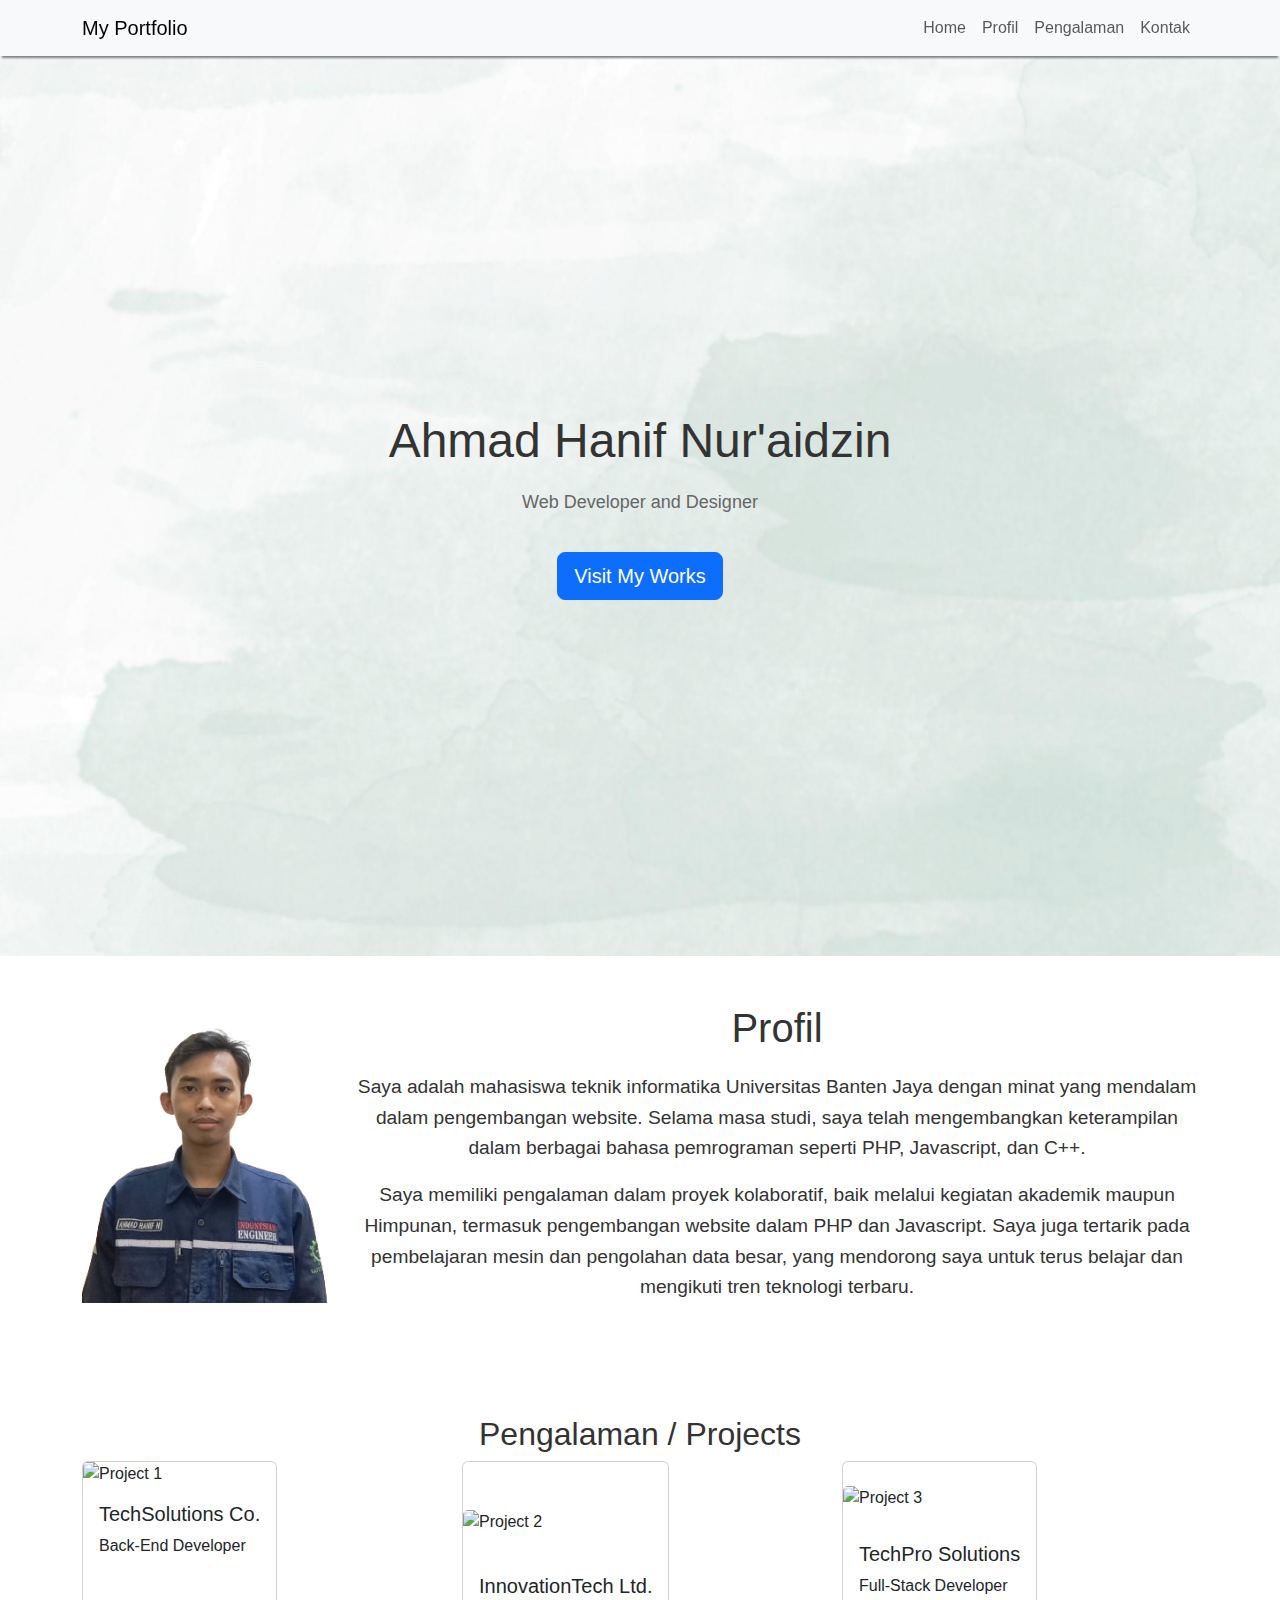
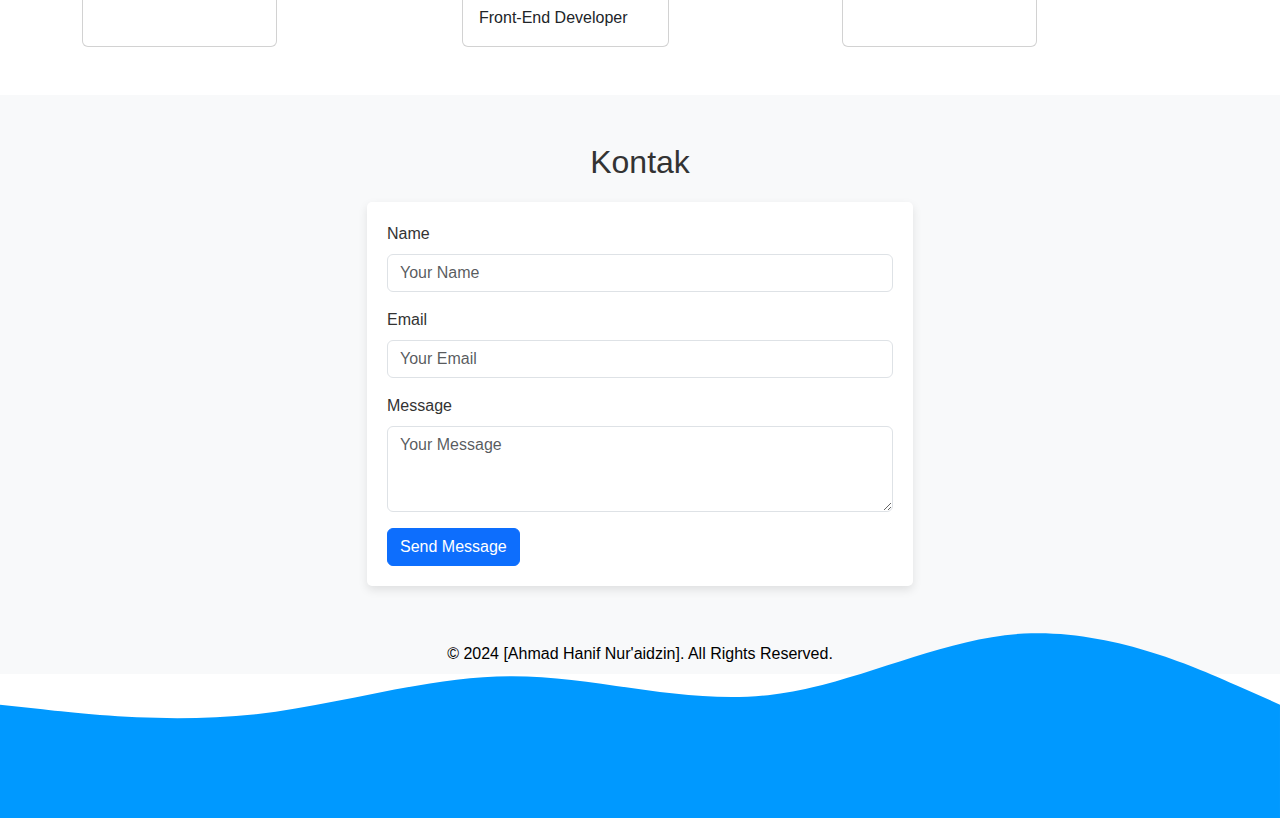
==== templates/about.html @ 92bc4e28 "first commit" ====
<!DOCTYPE html>
<html lang="en">

<head>
    <meta charset="UTF-8">
    <meta name="viewport" content="width=device-width, initial-scale=1.0">
    <meta http-equiv="X-UA-Compatible" content="ie=edge">

    <meta property="og:title" content="My portofolio" />
    <meta property="og:description" content="perkenalkan saya adalah Hanif" />
    <meta property="og:image" content="{{ url_for('static', filename='ogimage.png') }}" />

    <title>Portfolio</title>
    <!-- Bootstrap CSS -->
    <link href="https://cdn.jsdelivr.net/npm/bootstrap@5.3.0-alpha3/dist/css/bootstrap.min.css" rel="stylesheet">
    <!-- Custom CSS -->
    <link rel="stylesheet" href="/static/style.css">
</head>

<body>
    <!-- Navbar -->
    <nav class="navbar navbar-expand-lg navbar-light bg-light sticky-top">
        <div class="container">
            <a class="navbar-brand" href="#">My Portfolio</a>
            <button class="navbar-toggler" type="button" data-bs-toggle="collapse" data-bs-target="#navbarNav"
                aria-controls="navbarNav" aria-expanded="false" aria-label="Toggle navigation">
                <span class="navbar-toggler-icon"></span>
            </button>
            <div class="collapse navbar-collapse" id="navbarNav">
                <ul class="navbar-nav ms-auto">
                    <li class="nav-item"><a class="nav-link" href="#home">Home</a></li>
                    <li class="nav-item"><a class="nav-link" href="#about">Profil</a></li>
                    <li class="nav-item"><a class="nav-link" href="#projects">Pengalaman</a></li>
                    <li class="nav-item"><a class="nav-link" href="#contact">Kontak</a></li>
                </ul>
            </div>
        </div>
    </nav>

    <!-- Home Section -->
    <section id="home" class="home-section d-flex justify-content-center align-items-center text-center">
        <div class="container">
            <h1>Ahmad Hanif Nur'aidzin</h1>
            <p class="lead">Web Developer and Designer</p>
            <button type="button" class="btn btn-primary btn-lg">Visit My Works</button>
        </div>
    </section>

    <section id="about" class="py-5">
        <div class="container d-flex flex-column flex-md-row justify-content-center align-items-center text-center">
            <img src="/static/AhmadH.png" alt="myprofil" class="img-fluid mb-4 mb-md-0 me-md-4" style="max-width: 250px;">
            <div>
                <h2>Profil</h2>
                <p class="lead">Saya adalah mahasiswa teknik informatika Universitas Banten Jaya dengan minat yang
                    mendalam dalam pengembangan website. Selama masa studi, saya telah mengembangkan keterampilan dalam
                    berbagai bahasa pemrograman seperti PHP, Javascript, dan C++.</p>
                <p class="lead">Saya memiliki pengalaman dalam proyek kolaboratif, baik melalui kegiatan akademik maupun
                    Himpunan,
                    termasuk pengembangan website dalam PHP dan Javascript. Saya juga tertarik pada pembelajaran mesin
                    dan pengolahan data besar, yang mendorong saya untuk terus belajar dan mengikuti tren teknologi
                    terbaru.</p>
            </div>
        </div>
    </section>

    <!-- Pengalaman Section -->
    <section id="projects" class="py-5">
        <div class="container">
            <h2 class="text-center">Pengalaman / Projects</h2>
            <div class="row g-4">
                <div class="col-12 col-md-4 d-flex align-items-stretch">
                    <div class="card">
                        <img src="https://encrypted-tbn0.gstatic.com/images?q=tbn:ANd9GcT_2bYtlogyQHgT5s_NgUyyk3NBebtdFf0IPvoo3VWDStTkLEfFxw-N_XpYcly5mUkxAKo&usqp=CAU"
                            class="card-img-top" alt="Project 1">
                        <div class="card-body">
                            <h5 class="card-title">TechSolutions Co.</h5>
                            <p class="card-text">Back-End Developer</p>
                        </div>
                    </div>
                </div>
                <div class="col-12 col-md-4 d-flex align-items-stretch">
                    <div class="card">
                        <img src="https://techinnovations.com/wp-content/uploads/2021/09/cropped-TI_logo-e1632418080367.png"
                            class="card-img-top mt-5" alt="Project 2">
                        <div class="card-body mt-4">
                            <h5 class="card-title">InnovationTech Ltd.</h5>
                            <p class="card-text">Front-End Developer</p>
                        </div>
                    </div>
                </div>
                <div class="col-12 col-md-4 d-flex align-items-stretch">
                    <div class="card">
                        <img src="https://encrypted-tbn0.gstatic.com/images?q=tbn:ANd9GcQVvgkan53L31uXRafHlExmIZnlYBqg1v7WSXT_R5zm4n1tO8F9V_QNJKxE2XrvUtcHBfY&usqp=CAU"
                            class="card-img-top mt-4" alt="Project 3">
                        <div class="card-body mt-3">
                            <h5 class="card-title">TechPro Solutions</h5>
                            <p class="card-text">Full-Stack Developer</p>
                        </div>
                    </div>
                </div>
            </div>
        </div>
    </section>

    <!-- Kontak Section -->
    <section id="contact" class="py-5 bg-light">
        <div class="container">
            <h2 class="text-center">Kontak</h2>
            <div class="row justify-content-center">
                <div class="col-12 col-md-6">
                    <form>
                        <div class="mb-3">
                            <label for="name" class="form-label">Name</label>
                            <input type="text" class="form-control" id="name" placeholder="Your Name">
                        </div>
                        <div class="mb-3">
                            <label for="email" class="form-label">Email</label>
                            <input type="email" class="form-control" id="email" placeholder="Your Email">
                        </div>
                        <div class="mb-3">
                            <label for="message" class="form-label">Message</label>
                            <textarea class="form-control" id="message" rows="3" placeholder="Your Message"></textarea>
                        </div>
                        <button type="submit" class="btn btn-primary">Send Message</button>
                    </form>
                </div>
            </div>
        </div>
    </section>

    <!-- Footer -->
    <footer class="text-center bg-light">
        <svg xmlns="http://www.w3.org/2000/svg" viewBox="0 0 1440 320">
            <path fill="#0099ff" fill-opacity="1"
                d="M0,192L48,197.3C96,203,192,213,288,202.7C384,192,480,160,576,160C672,160,768,192,864,181.3C960,171,1056,117,1152,112C1248,107,1344,149,1392,170.7L1440,192L1440,320L1392,320C1344,320,1248,320,1152,320C1056,320,960,320,864,320C768,320,672,320,576,320C480,320,384,320,288,320C192,320,96,320,48,320L0,320Z">
            </path>
            
        </svg>
        <p class="center-text">&copy; 2024 [Ahmad Hanif Nur'aidzin]. All Rights Reserved.</p>
        
    </footer>

    <!-- Bootstrap JS -->
    <script src="https://cdn.jsdelivr.net/npm/bootstrap@5.3.0-alpha3/dist/js/bootstrap.bundle.min.js"></script>
</body>

</html>
---- static/style.css ----
/* Custom Styles */
body {
    font-family: 'Arial', sans-serif;
    color: #333;
}

.sticky-top {
    position: sticky;
    top: 0;
    z-index: 1030;
}

/* Navbar */
.navbar {
    box-shadow: 0 4px 2px -2px gray;
}

/* Home Section */
.home-section {
    height: 100vh;
    background-image: url('/static/pxfuel.jpg'); 
    background-size: cover; /* Memastikan gambar mengisi seluruh area */
    background-position: center; /* Memastikan gambar tetap terpusat */
    display: flex;
    align-items: center;
    justify-content: center;
}

.home-section h1 {
    font-size: 48px;
    margin-bottom: 20px;
}

.home-section p {
    font-size: 18px;
    color: #666;
}

.home-section button {
    margin-top: 20px;
}

/* Profil Section */
#about img {
    max-width: 100%;
    height: auto;
}

#about .container {
    text-align: center;
}

#about h2 {
    font-size: 2.5rem;
    margin-bottom: 20px;
}

#about p {
    font-size: 1.2rem;
    line-height: 1.6;
}

/* Projects Section */
.card img {
    max-height: 250px;
    object-fit: cover;
}

/* Contact Section */
#contact form {
    background-color: #fff;
    padding: 20px;
    border-radius: 5px;
    box-shadow: 0 4px 10px rgba(0, 0, 0, 0.1);
}

#contact h2 {
    margin-bottom: 20px;
}

/* Footer */
footer {
    padding: 20px;
    background-color: #f8f9fa;
    position: relative;
}

footer svg {
    position: absolute;
    top: -100px;
    left: 0;
    width: 100%;
    height: auto;
}

footer p {
    color: #555;  
}  

.center-text {
    position: absolute;
    top: 50%;
    left: 50%;
    transform: translate(-50%, -50%);
    font-size: 16px;
    font-family: Arial, sans-serif;
    color: #000;
}
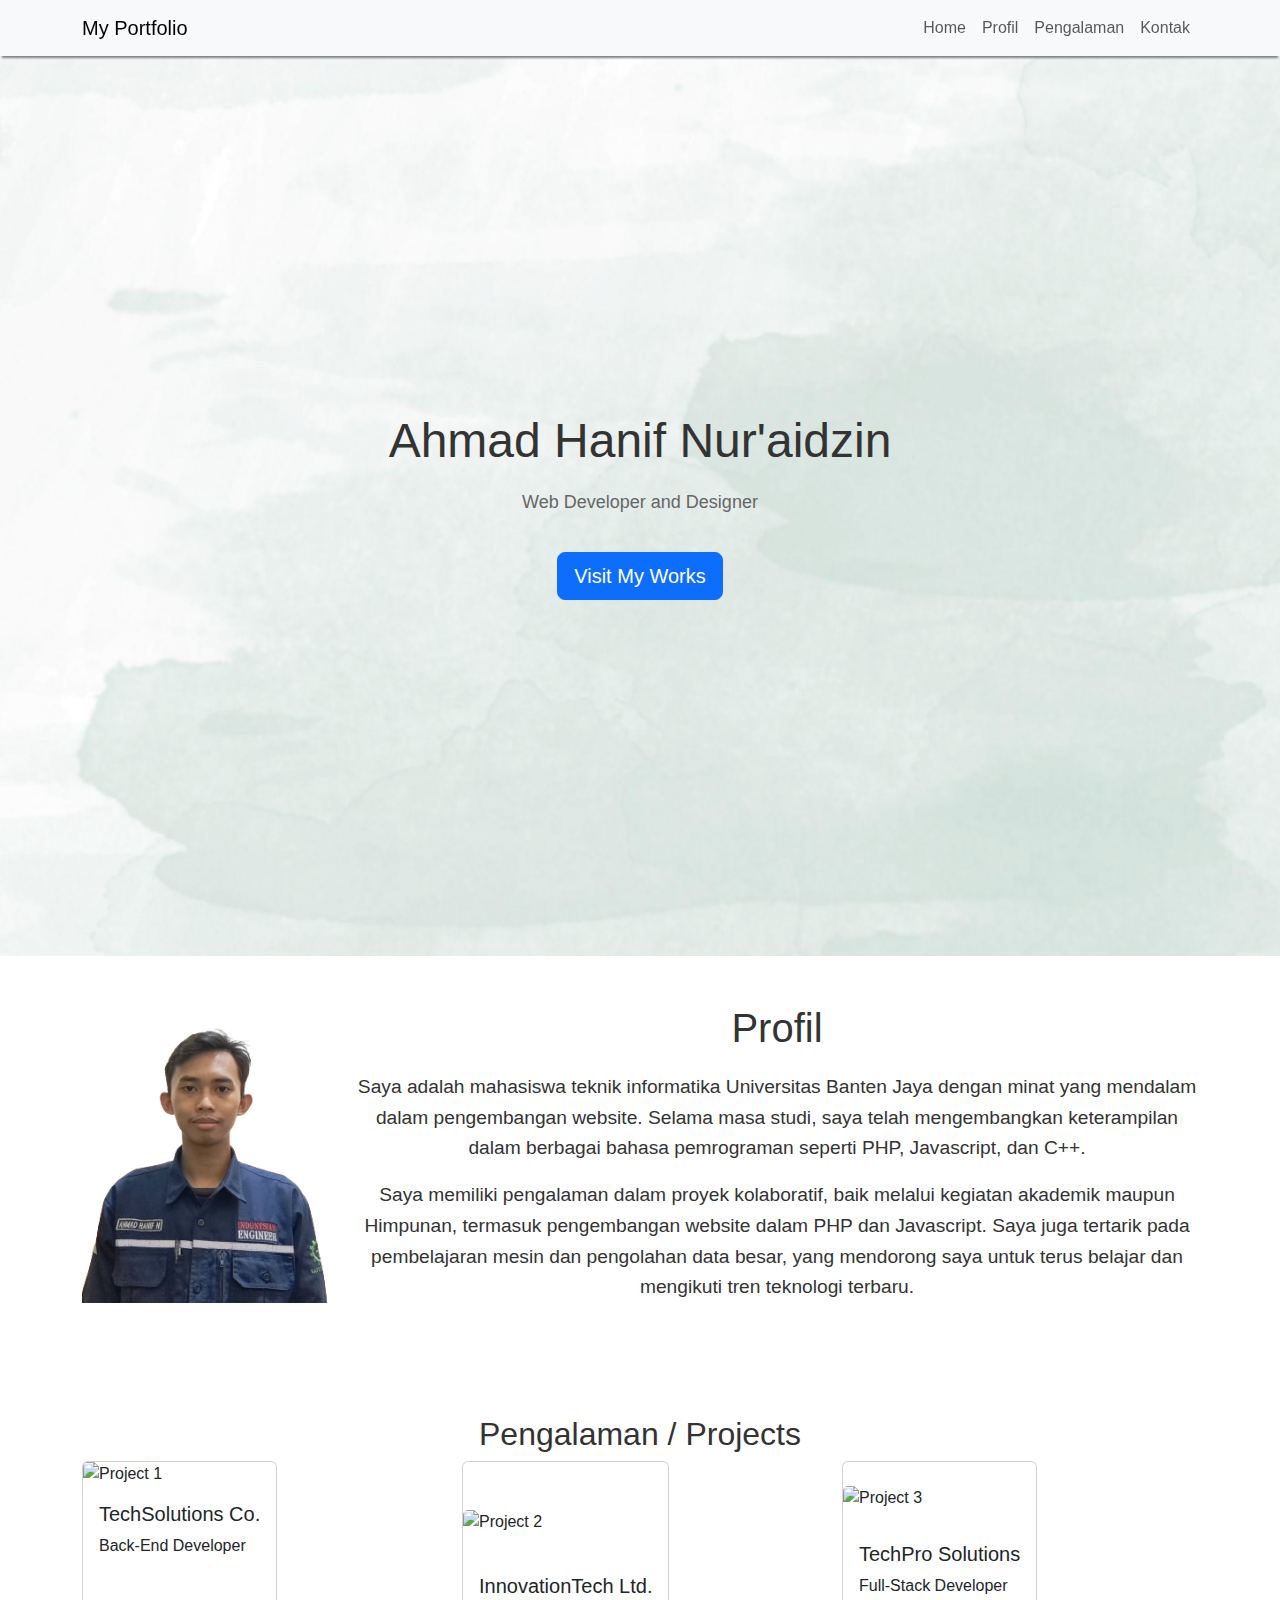
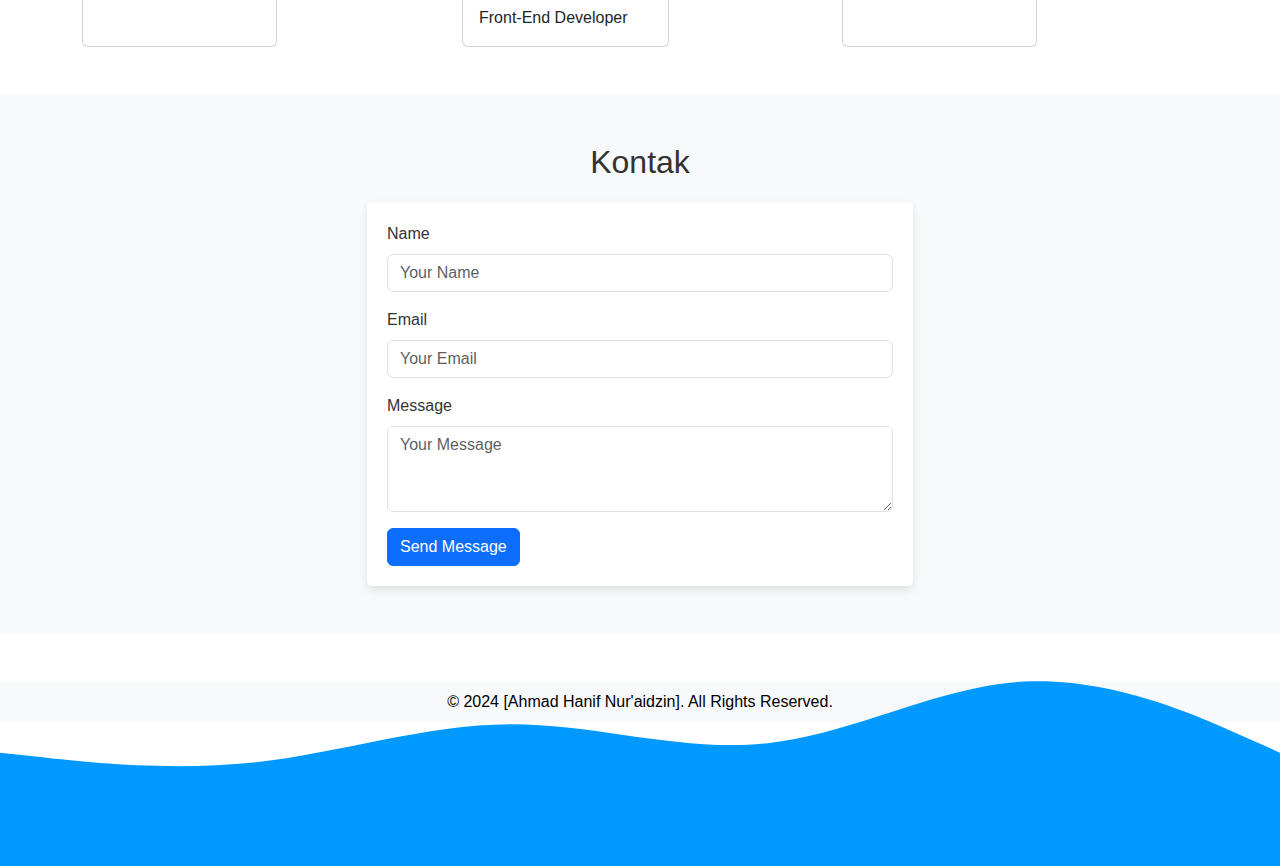
==== commit 27a56c20: "update kontak section" ====
--- a/templates/about.html
+++ b/templates/about.html
@@ -15,6 +15,7 @@
     <link href="https://cdn.jsdelivr.net/npm/bootstrap@5.3.0-alpha3/dist/css/bootstrap.min.css" rel="stylesheet">
     <!-- Custom CSS -->
     <link rel="stylesheet" href="/static/style.css">
+    
 </head>
 
 <body>
@@ -48,7 +49,8 @@
 
     <section id="about" class="py-5">
         <div class="container d-flex flex-column flex-md-row justify-content-center align-items-center text-center">
-            <img src="/static/AhmadH.png" alt="myprofil" class="img-fluid mb-4 mb-md-0 me-md-4" style="max-width: 250px;">
+            <img src="/static/AhmadH.png" alt="myprofil" class="img-fluid mb-4 mb-md-0 me-md-4"
+                style="max-width: 250px;">
             <div>
                 <h2>Profil</h2>
                 <p class="lead">Saya adalah mahasiswa teknik informatika Universitas Banten Jaya dengan minat yang
@@ -103,23 +105,26 @@
     </section>
 
     <!-- Kontak Section -->
-    <section id="contact" class="py-5 bg-light">
+    <section id="contact" class="py-5 bg-light mb-5">
         <div class="container">
             <h2 class="text-center">Kontak</h2>
             <div class="row justify-content-center">
                 <div class="col-12 col-md-6">
-                    <form>
+                    <form id="contactForm">
                         <div class="mb-3">
                             <label for="name" class="form-label">Name</label>
-                            <input type="text" class="form-control" id="name" placeholder="Your Name">
+                            <input type="text" class="form-control" id="name" name="name" placeholder="Your Name"
+                                required>
                         </div>
                         <div class="mb-3">
                             <label for="email" class="form-label">Email</label>
-                            <input type="email" class="form-control" id="email" placeholder="Your Email">
+                            <input type="email" class="form-control" id="email" name="email" placeholder="Your Email"
+                                required>
                         </div>
                         <div class="mb-3">
                             <label for="message" class="form-label">Message</label>
-                            <textarea class="form-control" id="message" rows="3" placeholder="Your Message"></textarea>
+                            <textarea class="form-control" id="message" name="message" rows="3"
+                                placeholder="Your Message" required></textarea>
                         </div>
                         <button type="submit" class="btn btn-primary">Send Message</button>
                     </form>
@@ -128,20 +133,44 @@
         </div>
     </section>
 
+    <!-- Success message -->
+    <div id="successMessage" class="alert alert-success mt-3" style="display: none;">
+        Your message has been sent successfully!
+    </div>
+
     <!-- Footer -->
     <footer class="text-center bg-light">
         <svg xmlns="http://www.w3.org/2000/svg" viewBox="0 0 1440 320">
             <path fill="#0099ff" fill-opacity="1"
                 d="M0,192L48,197.3C96,203,192,213,288,202.7C384,192,480,160,576,160C672,160,768,192,864,181.3C960,171,1056,117,1152,112C1248,107,1344,149,1392,170.7L1440,192L1440,320L1392,320C1344,320,1248,320,1152,320C1056,320,960,320,864,320C768,320,672,320,576,320C480,320,384,320,288,320C192,320,96,320,48,320L0,320Z">
             </path>
-            
+
         </svg>
         <p class="center-text">&copy; 2024 [Ahmad Hanif Nur'aidzin]. All Rights Reserved.</p>
-        
+
     </footer>
 
     <!-- Bootstrap JS -->
     <script src="https://cdn.jsdelivr.net/npm/bootstrap@5.3.0-alpha3/dist/js/bootstrap.bundle.min.js"></script>
+    <script src="https://code.jquery.com/jquery-3.6.0.min.js"></script>
+    <script>
+        $('#contactForm').on('submit', function (event) {
+            event.preventDefault();  // Mencegah reload halaman
+
+            $.ajax({
+                url: '/send_message',
+                type: 'POST',
+                data: $(this).serialize(),
+                success: function (response) {
+                    alert(response['msg'])
+                    window.location.reload();
+                },
+                error: function () {
+                    alert('There was an error sending your message. Please try again.');
+                }
+            });
+        });
+    </script>
 </body>
 
 </html>